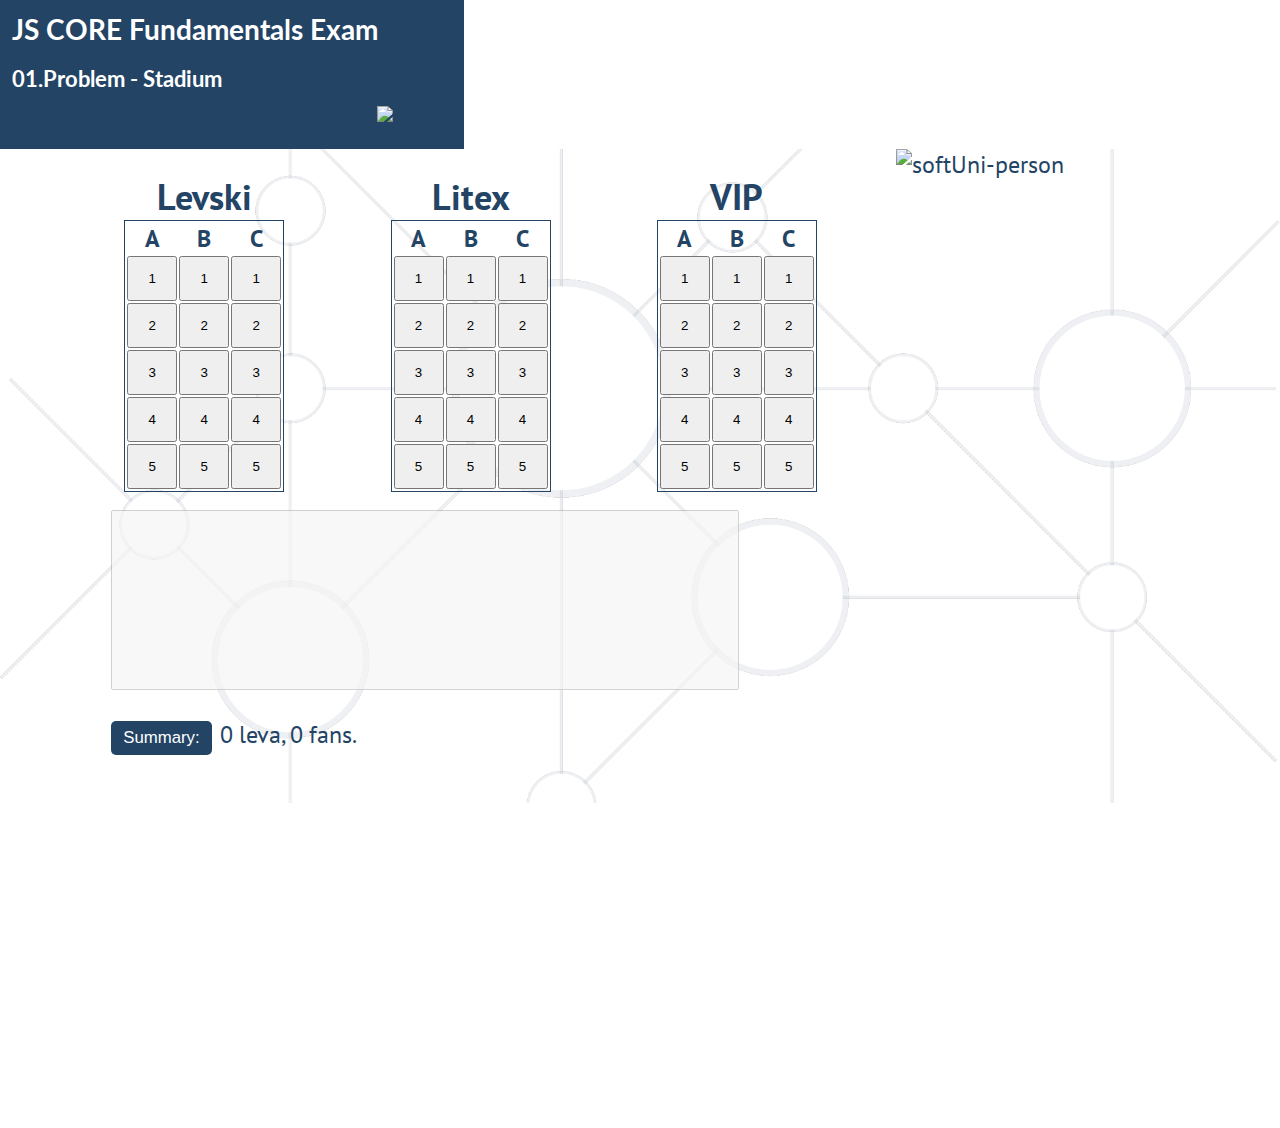
==== Stadion App/template.html @ 288b6c9c "JS" ====
<!DOCTYPE html>
<html lang="en">

<head>
    <link rel="stylesheet" href="template.css">
    <script src="./solution.js">
    </script>
    <title>Problem - Stadium</title>
</head>

<body onload="solve()">
    <div id="container">
        <nav id="navigation">
            <div id="navigation-text">
                <p id="lecture-name"> JS CORE Fundamentals Exam</p>
                <p id="problem-name">01.Problem - Stadium</p>
            </div>
            <img id="logo-img" src="./images/logo.png" alt="logo">
        </nav>
        <main id="main">
            <div id="exercise">
                <section class="Levski">
                    <h2>Levski</h2>
                    <table>
                        <thead>
                            <tr>
                                <th>A</th>
                                <th>B</th>
                                <th>C</th>
                            </tr>
                        </thead>
                        <tbody>
                            <tr>
                                <td><button class="seat">1</button></td>
                                <td><button class="seat">1</button></td>
                                <td><button class="seat">1</button></td>
                            </tr>
                            <tr>
                                <td><button class="seat">2</button></td>
                                <td><button class="seat">2</button></td>
                                <td><button class="seat">2</button></td>
                            </tr>
                            <tr>
                                <td><button class="seat">3</button></td>
                                <td><button class="seat">3</button></td>
                                <td><button class="seat">3</button></td>
                            </tr>
                            <tr>
                                <td><button class="seat">4</button></td>
                                <td><button class="seat">4</button></td>
                                <td><button class="seat">4</button></td>
                            </tr>
                            <tr>
                                <td><button class="seat">5</button></td>
                                <td><button class="seat">5</button></td>
                                <td><button class="seat">5</button></td>
                            </tr>
                        </tbody>
                    </table>
                </section>
                <section class="Litex">
                    <h2>Litex</h2>
                    <table>
                        <thead>
                            <tr>
                                <th>A</th>
                                <th>B</th>
                                <th>C</th>
                            </tr>
                        </thead>
                        <tbody>
                            <tr>
                                <td><button class="seat">1</button></td>
                                <td><button class="seat">1</button></td>
                                <td><button class="seat">1</button></td>
                            </tr>
                            <tr>
                                <td><button class="seat">2</button></td>
                                <td><button class="seat">2</button></td>
                                <td><button class="seat">2</button></td>
                            </tr>
                            <tr>
                                <td><button class="seat">3</button></td>
                                <td><button class="seat">3</button></td>
                                <td><button class="seat">3</button></td>
                            </tr>
                            <tr>
                                <td><button class="seat">4</button></td>
                                <td><button class="seat">4</button></td>
                                <td><button class="seat">4</button></td>
                            </tr>
                            <tr>
                                <td><button class="seat">5</button></td>
                                <td><button class="seat">5</button></td>
                                <td><button class="seat">5</button></td>
                            </tr>
                        </tbody>
                    </table>
                </section>
                <section class="VIP">
                    <h2>VIP</h2>
                    <table>
                        <thead>
                            <tr>
                                <th>A</th>
                                <th>B</th>
                                <th>C</th>
                            </tr>
                        </thead>
                        <tbody>
                            <tr>
                                <td><button class="seat">1</button></td>
                                <td><button class="seat">1</button></td>
                                <td><button class="seat">1</button></td>
                            </tr>
                            <tr>
                                <td><button class="seat">2</button></td>
                                <td><button class="seat">2</button></td>
                                <td><button class="seat">2</button></td>
                            </tr>
                            <tr>
                                <td><button class="seat">3</button></td>
                                <td><button class="seat">3</button></td>
                                <td><button class="seat">3</button></td>
                            </tr>
                            <tr>
                                <td><button class="seat">4</button></td>
                                <td><button class="seat">4</button></td>
                                <td><button class="seat">4</button></td>
                            </tr>
                            <tr>
                                <td><button class="seat">5</button></td>
                                <td><button class="seat">5</button></td>
                                <td><button class="seat">5</button></td>
                            </tr>
                        </tbody>
                    </table>
                </section><textarea id="output" disabled="disabled"></textarea>
                <div id="summary"><button>Summary:</button><span>0 leva, 0 fans.</span></div>
            </div>
            <img id="softUni-person-img" src="./images/wizard.png" alt="softUni-person">
        </main>
    </div>
</body>

</html>
---- Stadion App/template.css ----
@import url('https://fonts.googleapis.com/css?family=Lato');
@import url('https://fonts.googleapis.com/css?family=PT+Sans');
*{
    margin: 0;
    padding: 0;
    box-sizing: border-box;
}
html{
    font-family: "PT sans", sans-serif;
    font-size: 24px;
    color: #234465;
}
body{
    display: flex;
    flex-direction: column;
    margin: 0;
    min-height: 100vh;
    flex-wrap: wrap;
}
#main{   
    background: url(./images/background.png) no-repeat center center;
    background-size: cover;  
}
#navigation{
    background: #234465;
    display: inline-block;
    padding: 0.5rem;
}
#navigation-text{
    display: inline-block;
}
#lecture-name, #problem-name{
    font-family: "Lato", sans-serif;
    color: white;
    font-weight: bold;
}
#lecture-name{    
    font-size: 28px;    
    margin-bottom: 0.8rem;    
}
#problem-name{    
    font-size: 22px;
    color: white;    
}
#logo-img{
    width: 17%;
    float: right;
    padding: 0.5rem 0.5rem 0 0;
}
#softUni-person-img{
    width: 30%;
    padding: 0;
    float: left;    
}
#exercise{   
    width: 70%;
    float: left;
    padding: 1rem 0 1rem 1rem;
}
main:after{
    display: block;
    content:'';
    clear: both;
}
#footer{
    background: #234465;
    padding: 0.5rem;
    margin-top: auto;
}
#footer-text{
    color: white;
    text-align: center;
}
#check-judge{
    color: #FD9F00;
}
input[type="button"]{
    padding: 0.3rem 0.5rem;
    font-size: 0.7em;
    margin: 1rem 0 1rem 0;
    border: none;
    color: white;
    background: #234465;
    border-radius: 5px;
    outline: none;
}
section{
    display: inline-block;
    margin-left: 11.5%;
    margin-bottom: 2%;
}
table{
    border:1px solid #234465;
}

table td{
    width: 50px;
    text-align: center;
    /*//border:1px solid #234465;*/
}

h2{
    text-align: center;
}

table button{
    width: 100%;
    height: 5vh;
}

#exercise textarea{
    margin-left: 10%;
    height: 20vh;
    width: 72%;
    resize: none;
}
#exercise p{
    margin-left: 10%;
}
.freeSeat{
    background-color: green;
}

.takenSeat{
    background-color: darkred;
}

#summary{
    margin-left: 10%;
}

#summary button{
    padding: 0.3rem 0.5rem;
    font-size: 0.7em;
    margin: 1rem 0 1rem 0;
    border: none;
    color: white;
    background: #234465;
    border-radius: 5px;
    outline: none;
    margin-right: 1%;
}
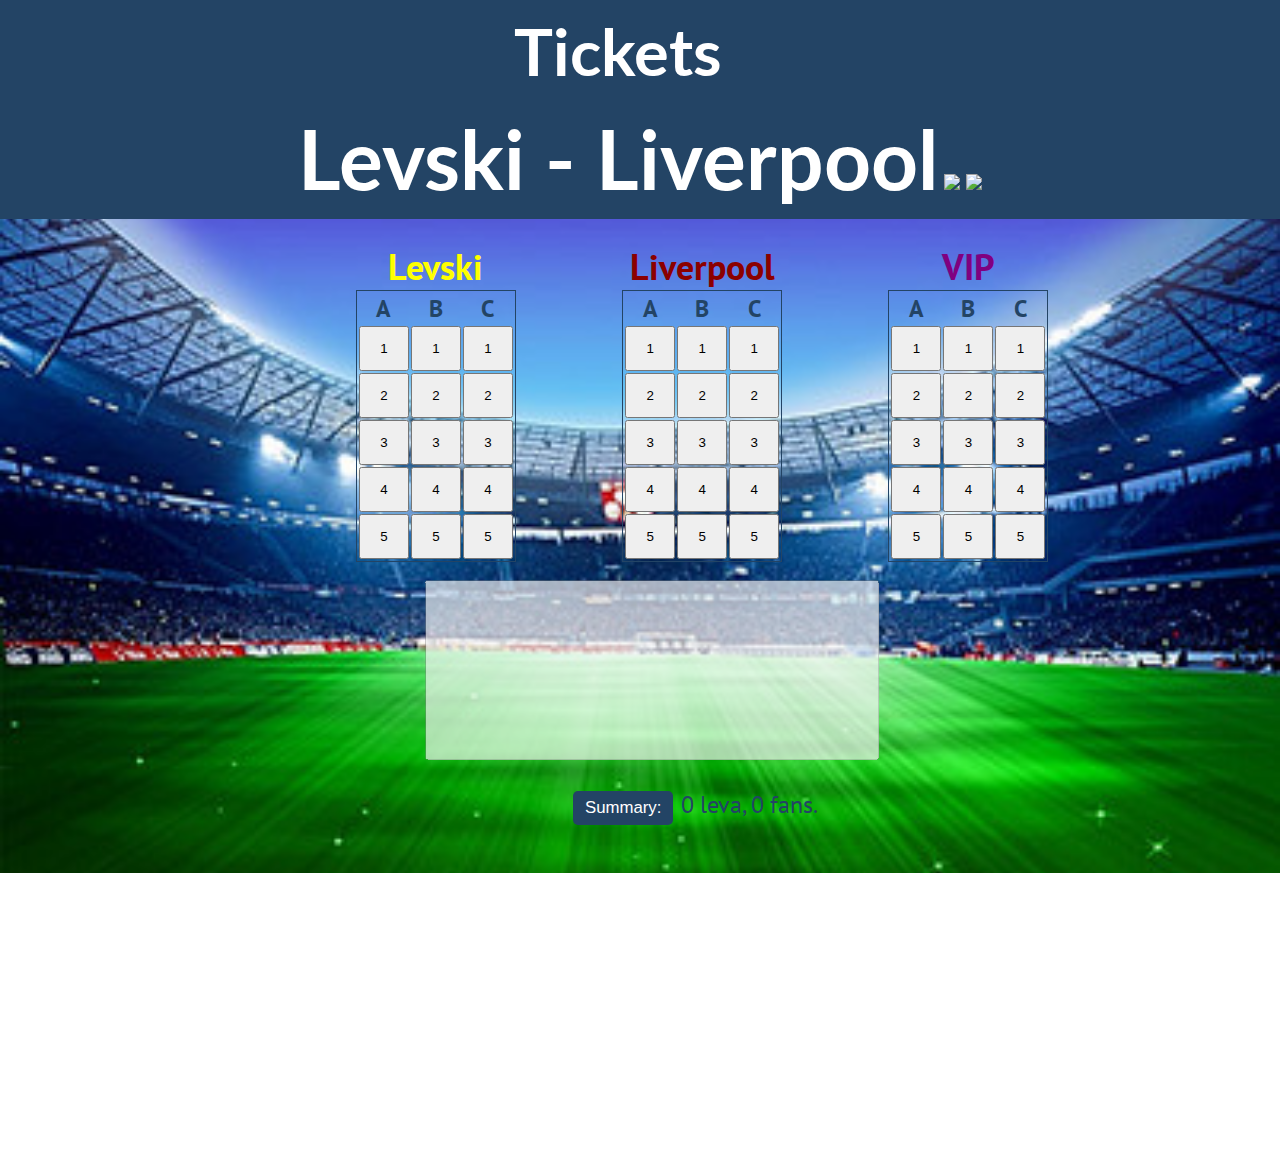
==== commit 50e03668: "JS" ====
--- a/Stadion App/template.html
+++ b/Stadion App/template.html
@@ -12,10 +12,11 @@
     <div id="container">
         <nav id="navigation">
             <div id="navigation-text">
-                <p id="lecture-name"> JS CORE Fundamentals Exam</p>
-                <p id="problem-name">01.Problem - Stadium</p>
+                <p id="app-name"> Tickets</p>
+                <p id="match-name">Levski - Liverpool</p>
             </div>
-            <img id="logo-img" src="./images/logo.png" alt="logo">
+            <img src="images/Levski.png">
+            <img src="images/Liverpool.png">
         </nav>
         <main id="main">
             <div id="exercise">
@@ -58,8 +59,8 @@
                         </tbody>
                     </table>
                 </section>
-                <section class="Litex">
-                    <h2>Litex</h2>
+                <section class="Liverpool">
+                    <h2>Liverpool</h2>
                     <table>
                         <thead>
                             <tr>
@@ -138,9 +139,11 @@
                 </section><textarea id="output" disabled="disabled"></textarea>
                 <div id="summary"><button>Summary:</button><span>0 leva, 0 fans.</span></div>
             </div>
-            <img id="softUni-person-img" src="./images/wizard.png" alt="softUni-person">
         </main>
     </div>
+    <footer>
+        <p></p>
+    </footer>
 </body>
 
 </html>--- a/Stadion App/template.css
+++ b/Stadion App/template.css
@@ -18,58 +18,45 @@
     flex-wrap: wrap;
 }
 #main{   
-    background: url(./images/background.png) no-repeat center center;
-    background-size: cover;  
+    background: url(./images/foot-st.jpg) no-repeat center center;
+    background-size: cover; 
+
+    
 }
 #navigation{
     background: #234465;
-    display: inline-block;
+    display: block;
+    width: 100%;
+    text-align: center;
     padding: 0.5rem;
 }
 #navigation-text{
     display: inline-block;
 }
-#lecture-name, #problem-name{
+#app-name, #match-name{
     font-family: "Lato", sans-serif;
     color: white;
     font-weight: bold;
 }
-#lecture-name{    
-    font-size: 28px;    
+#app-name{    
+    font-size: 65px;    
     margin-bottom: 0.8rem;    
 }
-#problem-name{    
-    font-size: 22px;
+#match-name{    
+    font-size: 82px;
     color: white;    
 }
-#logo-img{
-    width: 17%;
-    float: right;
-    padding: 0.5rem 0.5rem 0 0;
-}
-#softUni-person-img{
-    width: 30%;
-    padding: 0;
-    float: left;    
-}
+
 #exercise{   
     width: 70%;
-    float: left;
     padding: 1rem 0 1rem 1rem;
+    margin: auto;
+    text-align: center;
 }
 main:after{
     display: block;
     content:'';
     clear: both;
-}
-#footer{
-    background: #234465;
-    padding: 0.5rem;
-    margin-top: auto;
-}
-#footer-text{
-    color: white;
-    text-align: center;
 }
 #check-judge{
     color: #FD9F00;
@@ -101,6 +88,7 @@
 
 h2{
     text-align: center;
+    color: darkred;
 }
 
 table button{
@@ -109,19 +97,19 @@
 }
 
 #exercise textarea{
-    margin-left: 10%;
+    margin: auto;
     height: 20vh;
-    width: 72%;
+    width: 52%;
     resize: none;
 }
 #exercise p{
     margin-left: 10%;
 }
-.freeSeat{
-    background-color: green;
+#freeSeat{
+    background-color: black;
 }
 
-.takenSeat{
+#takenSeat{
     background-color: darkred;
 }
 
@@ -139,4 +127,17 @@
     border-radius: 5px;
     outline: none;
     margin-right: 1%;
-}+}
+
+.Levski h2{
+    color:yellow;
+}
+
+.Levski  img{
+	background: blue;
+    display: none;
+}
+
+.VIP h2{
+    color: purple;
+}
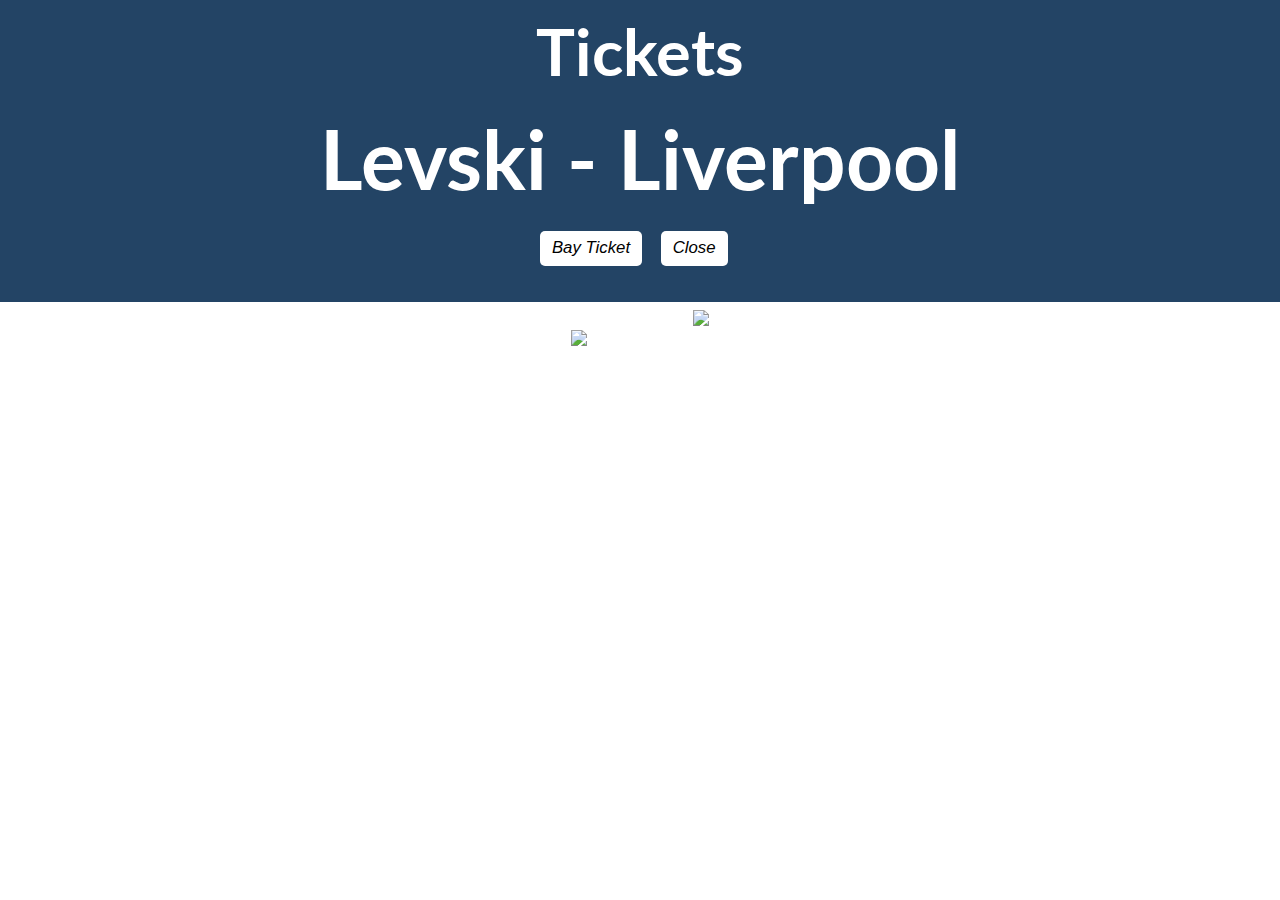
==== commit deca3ca8: "JS" ====
--- a/Stadion App/template.html
+++ b/Stadion App/template.html
@@ -15,8 +15,11 @@
                 <p id="app-name"> Tickets</p>
                 <p id="match-name">Levski - Liverpool</p>
             </div>
-            <img src="images/Levski.png">
-            <img src="images/Liverpool.png">
+            <div class="content">
+                  <button id="open">Bay Ticket</button>
+                  <button id="close">Close</button>
+            </div>
+          
         </nav>
         <main id="main">
             <div id="exercise">
@@ -140,10 +143,12 @@
                 <div id="summary"><button>Summary:</button><span>0 leva, 0 fans.</span></div>
             </div>
         </main>
+        <footer>
+     <img id="Levski" src="images/Levski.png">
+      <img id="Liverpool" src="images/Liverpool.png">
+    </footer>
     </div>
-    <footer>
-        <p></p>
-    </footer>
+    
 </body>
 
 </html>--- a/Stadion App/template.css
+++ b/Stadion App/template.css
@@ -18,8 +18,9 @@
     flex-wrap: wrap;
 }
 #main{   
-    background: url(./images/foot-st.jpg) no-repeat center center;
+    background: url(./images/foot-st.jpg) repeat center center;
     background-size: cover; 
+    display: none;
 
     
 }
@@ -52,6 +53,8 @@
     padding: 1rem 0 1rem 1rem;
     margin: auto;
     text-align: center;
+    position: relative;
+    right: 70px;
 }
 main:after{
     display: block;
@@ -99,19 +102,20 @@
 #exercise textarea{
     margin: auto;
     height: 20vh;
-    width: 52%;
+    width: 72%;
     resize: none;
+    position: relative;
+    left: 60px;
 }
 #exercise p{
     margin-left: 10%;
 }
-#freeSeat{
-    background-color: black;
+.seat{
+    background-color: green;
+    color: white;
 }
 
-#takenSeat{
-    background-color: darkred;
-}
+
 
 #summary{
     margin-left: 10%;
@@ -133,11 +137,43 @@
     color:yellow;
 }
 
-.Levski  img{
-	background: blue;
-    display: none;
-}
-
 .VIP h2{
     color: purple;
 }
+
+#Levski {
+	max-width: 200px;
+    max-height: 200px;
+    margin-right: 100px;
+    position: relative;
+    top: 20px;
+}
+
+#Liverpool {
+   	max-width: 200px;
+    max-height: 200px;
+}
+
+footer {
+    width: 70%;
+    text-align: center;
+    margin: auto;
+  
+}
+
+#container {
+    max-height: 700px;
+}
+
+.content  button{
+	padding: 0.3rem 0.5rem;
+    font-size: 0.7em;
+    margin: 1rem 0 1rem 0;
+    border: none;
+    color: black;
+    font-style: italic;
+    background: white;
+    border-radius: 5px;
+    outline: none;
+    margin-right: 1%;
+}